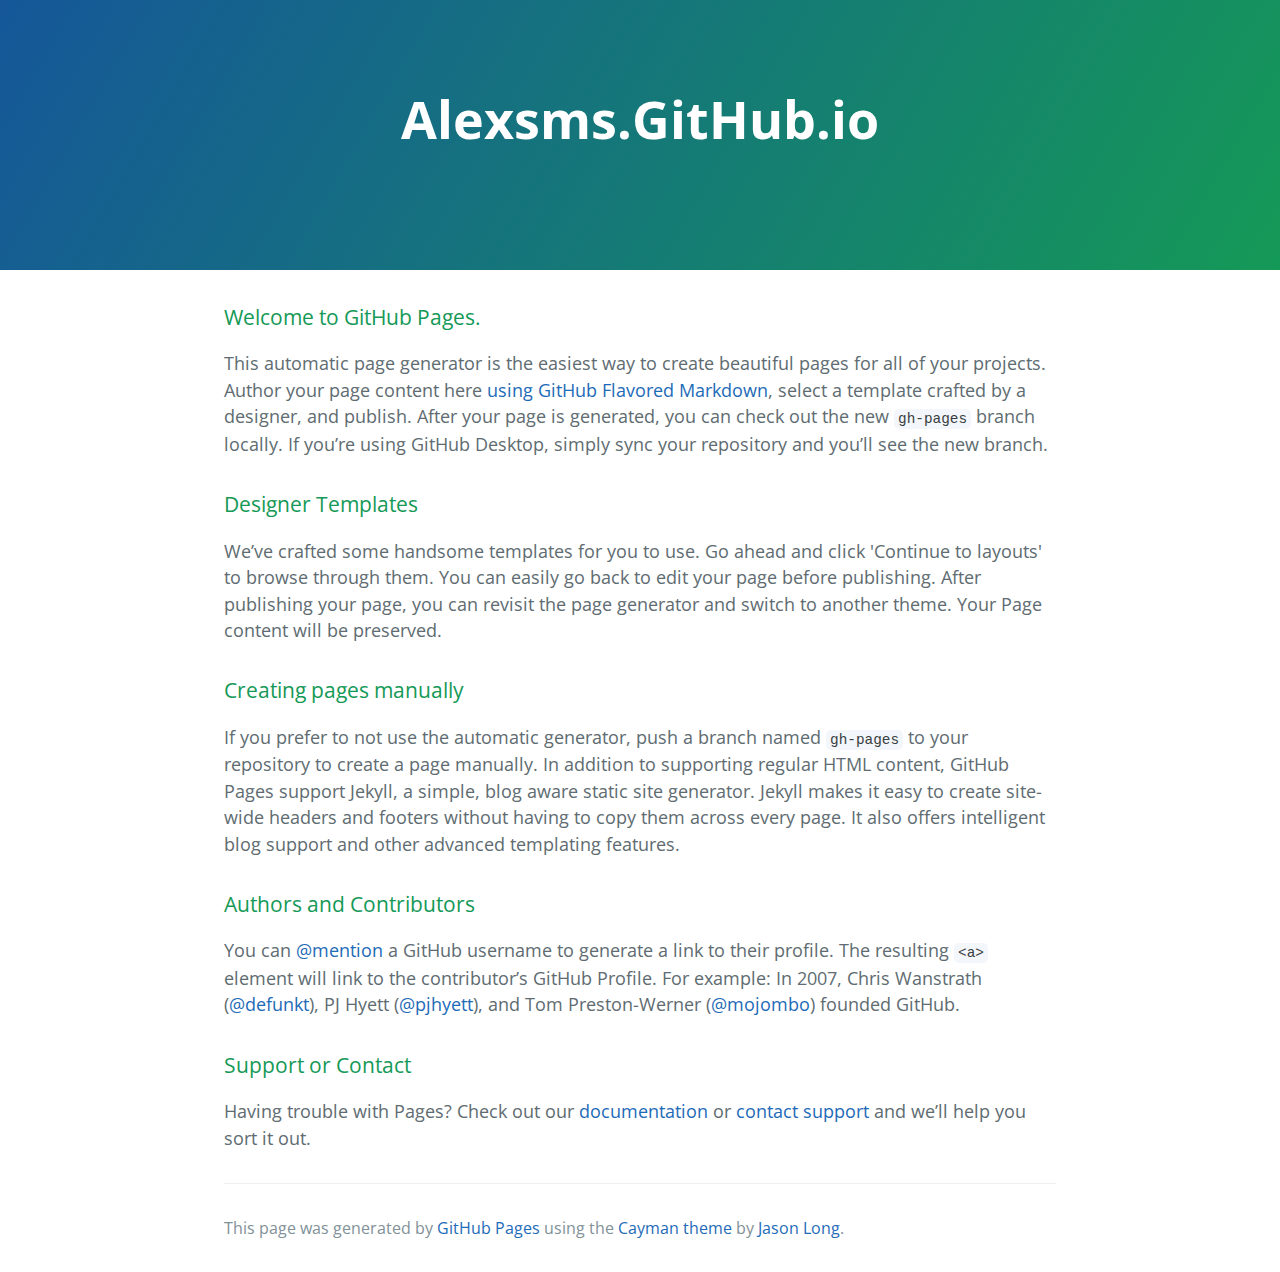
==== index.html @ a48b349a "Replace master branch with page content via GitHub" ====
<!DOCTYPE html>
<html lang="en-us">
  <head>
    <meta charset="UTF-8">
    <title>Alexsms.GitHub.io by alexsms</title>
    <meta name="viewport" content="width=device-width, initial-scale=1">
    <link rel="stylesheet" type="text/css" href="stylesheets/normalize.css" media="screen">
    <link href='https://fonts.googleapis.com/css?family=Open+Sans:400,700' rel='stylesheet' type='text/css'>
    <link rel="stylesheet" type="text/css" href="stylesheets/stylesheet.css" media="screen">
    <link rel="stylesheet" type="text/css" href="stylesheets/github-light.css" media="screen">
  </head>
  <body>
    <section class="page-header">
      <h1 class="project-name">Alexsms.GitHub.io</h1>
      <h2 class="project-tagline"></h2>
    </section>

    <section class="main-content">
      <h3>
<a id="welcome-to-github-pages" class="anchor" href="#welcome-to-github-pages" aria-hidden="true"><span aria-hidden="true" class="octicon octicon-link"></span></a>Welcome to GitHub Pages.</h3>

<p>This automatic page generator is the easiest way to create beautiful pages for all of your projects. Author your page content here <a href="https://guides.github.com/features/mastering-markdown/">using GitHub Flavored Markdown</a>, select a template crafted by a designer, and publish. After your page is generated, you can check out the new <code>gh-pages</code> branch locally. If you’re using GitHub Desktop, simply sync your repository and you’ll see the new branch.</p>

<h3>
<a id="designer-templates" class="anchor" href="#designer-templates" aria-hidden="true"><span aria-hidden="true" class="octicon octicon-link"></span></a>Designer Templates</h3>

<p>We’ve crafted some handsome templates for you to use. Go ahead and click 'Continue to layouts' to browse through them. You can easily go back to edit your page before publishing. After publishing your page, you can revisit the page generator and switch to another theme. Your Page content will be preserved.</p>

<h3>
<a id="creating-pages-manually" class="anchor" href="#creating-pages-manually" aria-hidden="true"><span aria-hidden="true" class="octicon octicon-link"></span></a>Creating pages manually</h3>

<p>If you prefer to not use the automatic generator, push a branch named <code>gh-pages</code> to your repository to create a page manually. In addition to supporting regular HTML content, GitHub Pages support Jekyll, a simple, blog aware static site generator. Jekyll makes it easy to create site-wide headers and footers without having to copy them across every page. It also offers intelligent blog support and other advanced templating features.</p>

<h3>
<a id="authors-and-contributors" class="anchor" href="#authors-and-contributors" aria-hidden="true"><span aria-hidden="true" class="octicon octicon-link"></span></a>Authors and Contributors</h3>

<p>You can <a href="https://help.github.com/articles/basic-writing-and-formatting-syntax/#mentioning-users-and-teams" class="user-mention">@mention</a> a GitHub username to generate a link to their profile. The resulting <code>&lt;a&gt;</code> element will link to the contributor’s GitHub Profile. For example: In 2007, Chris Wanstrath (<a href="https://github.com/defunkt" class="user-mention">@defunkt</a>), PJ Hyett (<a href="https://github.com/pjhyett" class="user-mention">@pjhyett</a>), and Tom Preston-Werner (<a href="https://github.com/mojombo" class="user-mention">@mojombo</a>) founded GitHub.</p>

<h3>
<a id="support-or-contact" class="anchor" href="#support-or-contact" aria-hidden="true"><span aria-hidden="true" class="octicon octicon-link"></span></a>Support or Contact</h3>

<p>Having trouble with Pages? Check out our <a href="https://help.github.com/pages">documentation</a> or <a href="https://github.com/contact">contact support</a> and we’ll help you sort it out.</p>

      <footer class="site-footer">

        <span class="site-footer-credits">This page was generated by <a href="https://pages.github.com">GitHub Pages</a> using the <a href="https://github.com/jasonlong/cayman-theme">Cayman theme</a> by <a href="https://twitter.com/jasonlong">Jason Long</a>.</span>
      </footer>

    </section>

  
  </body>
</html>
---- stylesheets/stylesheet.css ----
* {
  box-sizing: border-box; }

body {
  padding: 0;
  margin: 0;
  font-family: "Open Sans", "Helvetica Neue", Helvetica, Arial, sans-serif;
  font-size: 16px;
  line-height: 1.5;
  color: #606c71; }

a {
  color: #1e6bb8;
  text-decoration: none; }
  a:hover {
    text-decoration: underline; }

.btn {
  display: inline-block;
  margin-bottom: 1rem;
  color: rgba(255, 255, 255, 0.7);
  background-color: rgba(255, 255, 255, 0.08);
  border-color: rgba(255, 255, 255, 0.2);
  border-style: solid;
  border-width: 1px;
  border-radius: 0.3rem;
  transition: color 0.2s, background-color 0.2s, border-color 0.2s; }
  .btn + .btn {
    margin-left: 1rem; }

.btn:hover {
  color: rgba(255, 255, 255, 0.8);
  text-decoration: none;
  background-color: rgba(255, 255, 255, 0.2);
  border-color: rgba(255, 255, 255, 0.3); }

@media screen and (min-width: 64em) {
  .btn {
    padding: 0.75rem 1rem; } }

@media screen and (min-width: 42em) and (max-width: 64em) {
  .btn {
    padding: 0.6rem 0.9rem;
    font-size: 0.9rem; } }

@media screen and (max-width: 42em) {
  .btn {
    display: block;
    width: 100%;
    padding: 0.75rem;
    font-size: 0.9rem; }
    .btn + .btn {
      margin-top: 1rem;
      margin-left: 0; } }

.page-header {
  color: #fff;
  text-align: center;
  background-color: #159957;
  background-image: linear-gradient(120deg, #155799, #159957); }

@media screen and (min-width: 64em) {
  .page-header {
    padding: 5rem 6rem; } }

@media screen and (min-width: 42em) and (max-width: 64em) {
  .page-header {
    padding: 3rem 4rem; } }

@media screen and (max-width: 42em) {
  .page-header {
    padding: 2rem 1rem; } }

.project-name {
  margin-top: 0;
  margin-bottom: 0.1rem; }

@media screen and (min-width: 64em) {
  .project-name {
    font-size: 3.25rem; } }

@media screen and (min-width: 42em) and (max-width: 64em) {
  .project-name {
    font-size: 2.25rem; } }

@media screen and (max-width: 42em) {
  .project-name {
    font-size: 1.75rem; } }

.project-tagline {
  margin-bottom: 2rem;
  font-weight: normal;
  opacity: 0.7; }

@media screen and (min-width: 64em) {
  .project-tagline {
    font-size: 1.25rem; } }

@media screen and (min-width: 42em) and (max-width: 64em) {
  .project-tagline {
    font-size: 1.15rem; } }

@media screen and (max-width: 42em) {
  .project-tagline {
    font-size: 1rem; } }

.main-content :first-child {
  margin-top: 0; }
.main-content img {
  max-width: 100%; }
.main-content h1, .main-content h2, .main-content h3, .main-content h4, .main-content h5, .main-content h6 {
  margin-top: 2rem;
  margin-bottom: 1rem;
  font-weight: normal;
  color: #159957; }
.main-content p {
  margin-bottom: 1em; }
.main-content code {
  padding: 2px 4px;
  font-family: Consolas, "Liberation Mono", Menlo, Courier, monospace;
  font-size: 0.9rem;
  color: #383e41;
  background-color: #f3f6fa;
  border-radius: 0.3rem; }
.main-content pre {
  padding: 0.8rem;
  margin-top: 0;
  margin-bottom: 1rem;
  font: 1rem Consolas, "Liberation Mono", Menlo, Courier, monospace;
  color: #567482;
  word-wrap: normal;
  background-color: #f3f6fa;
  border: solid 1px #dce6f0;
  border-radius: 0.3rem; }
  .main-content pre > code {
    padding: 0;
    margin: 0;
    font-size: 0.9rem;
    color: #567482;
    word-break: normal;
    white-space: pre;
    background: transparent;
    border: 0; }
.main-content .highlight {
  margin-bottom: 1rem; }
  .main-content .highlight pre {
    margin-bottom: 0;
    word-break: normal; }
.main-content .highlight pre, .main-content pre {
  padding: 0.8rem;
  overflow: auto;
  font-size: 0.9rem;
  line-height: 1.45;
  border-radius: 0.3rem; }
.main-content pre code, .main-content pre tt {
  display: inline;
  max-width: initial;
  padding: 0;
  margin: 0;
  overflow: initial;
  line-height: inherit;
  word-wrap: normal;
  background-color: transparent;
  border: 0; }
  .main-content pre code:before, .main-content pre code:after, .main-content pre tt:before, .main-content pre tt:after {
    content: normal; }
.main-content ul, .main-content ol {
  margin-top: 0; }
.main-content blockquote {
  padding: 0 1rem;
  margin-left: 0;
  color: #819198;
  border-left: 0.3rem solid #dce6f0; }
  .main-content blockquote > :first-child {
    margin-top: 0; }
  .main-content blockquote > :last-child {
    margin-bottom: 0; }
.main-content table {
  display: block;
  width: 100%;
  overflow: auto;
  word-break: normal;
  word-break: keep-all; }
  .main-content table th {
    font-weight: bold; }
  .main-content table th, .main-content table td {
    padding: 0.5rem 1rem;
    border: 1px solid #e9ebec; }
.main-content dl {
  padding: 0; }
  .main-content dl dt {
    padding: 0;
    margin-top: 1rem;
    font-size: 1rem;
    font-weight: bold; }
  .main-content dl dd {
    padding: 0;
    margin-bottom: 1rem; }
.main-content hr {
  height: 2px;
  padding: 0;
  margin: 1rem 0;
  background-color: #eff0f1;
  border: 0; }

@media screen and (min-width: 64em) {
  .main-content {
    max-width: 64rem;
    padding: 2rem 6rem;
    margin: 0 auto;
    font-size: 1.1rem; } }

@media screen and (min-width: 42em) and (max-width: 64em) {
  .main-content {
    padding: 2rem 4rem;
    font-size: 1.1rem; } }

@media screen and (max-width: 42em) {
  .main-content {
    padding: 2rem 1rem;
    font-size: 1rem; } }

.site-footer {
  padding-top: 2rem;
  margin-top: 2rem;
  border-top: solid 1px #eff0f1; }

.site-footer-owner {
  display: block;
  font-weight: bold; }

.site-footer-credits {
  color: #819198; }

@media screen and (min-width: 64em) {
  .site-footer {
    font-size: 1rem; } }

@media screen and (min-width: 42em) and (max-width: 64em) {
  .site-footer {
    font-size: 1rem; } }

@media screen and (max-width: 42em) {
  .site-footer {
    font-size: 0.9rem; } }
---- stylesheets/github-light.css ----
/*
   Copyright 2014 GitHub Inc.

   Licensed under the Apache License, Version 2.0 (the "License");
   you may not use this file except in compliance with the License.
   You may obtain a copy of the License at

       http://www.apache.org/licenses/LICENSE-2.0

   Unless required by applicable law or agreed to in writing, software
   distributed under the License is distributed on an "AS IS" BASIS,
   WITHOUT WARRANTIES OR CONDITIONS OF ANY KIND, either express or implied.
   See the License for the specific language governing permissions and
   limitations under the License.

*/

.pl-c /* comment */ {
  color: #969896;
}

.pl-c1      /* constant, markup.raw, meta.diff.header, meta.module-reference, meta.property-name, support, support.constant, support.variable, variable.other.constant */,
.pl-s .pl-v /* string variable */ {
  color: #0086b3;
}

.pl-e  /* entity */,
.pl-en /* entity.name */ {
  color: #795da3;
}

.pl-s .pl-s1 /* string source */,
.pl-smi      /* storage.modifier.import, storage.modifier.package, storage.type.java, variable.other, variable.parameter.function */ {
  color: #333;
}

.pl-ent /* entity.name.tag */ {
  color: #63a35c;
}

.pl-k /* keyword, storage, storage.type */ {
  color: #a71d5d;
}

.pl-pds              /* punctuation.definition.string, string.regexp.character-class */,
.pl-s                /* string */,
.pl-s .pl-pse .pl-s1 /* string punctuation.section.embedded source */,
.pl-sr               /* string.regexp */,
.pl-sr .pl-cce       /* string.regexp constant.character.escape */,
.pl-sr .pl-sra       /* string.regexp string.regexp.arbitrary-repitition */,
.pl-sr .pl-sre       /* string.regexp source.ruby.embedded */ {
  color: #183691;
}

.pl-v /* variable */ {
  color: #ed6a43;
}

.pl-id /* invalid.deprecated */ {
  color: #b52a1d;
}

.pl-ii /* invalid.illegal */ {
  background-color: #b52a1d;
  color: #f8f8f8;
}

.pl-sr .pl-cce /* string.regexp constant.character.escape */ {
  color: #63a35c;
  font-weight: bold;
}

.pl-ml /* markup.list */ {
  color: #693a17;
}

.pl-mh        /* markup.heading */,
.pl-mh .pl-en /* markup.heading entity.name */,
.pl-ms        /* meta.separator */ {
  color: #1d3e81;
  font-weight: bold;
}

.pl-mq /* markup.quote */ {
  color: #008080;
}

.pl-mi /* markup.italic */ {
  color: #333;
  font-style: italic;
}

.pl-mb /* markup.bold */ {
  color: #333;
  font-weight: bold;
}

.pl-md /* markup.deleted, meta.diff.header.from-file */ {
  background-color: #ffecec;
  color: #bd2c00;
}

.pl-mi1 /* markup.inserted, meta.diff.header.to-file */ {
  background-color: #eaffea;
  color: #55a532;
}

.pl-mdr /* meta.diff.range */ {
  color: #795da3;
  font-weight: bold;
}

.pl-mo /* meta.output */ {
  color: #1d3e81;
}
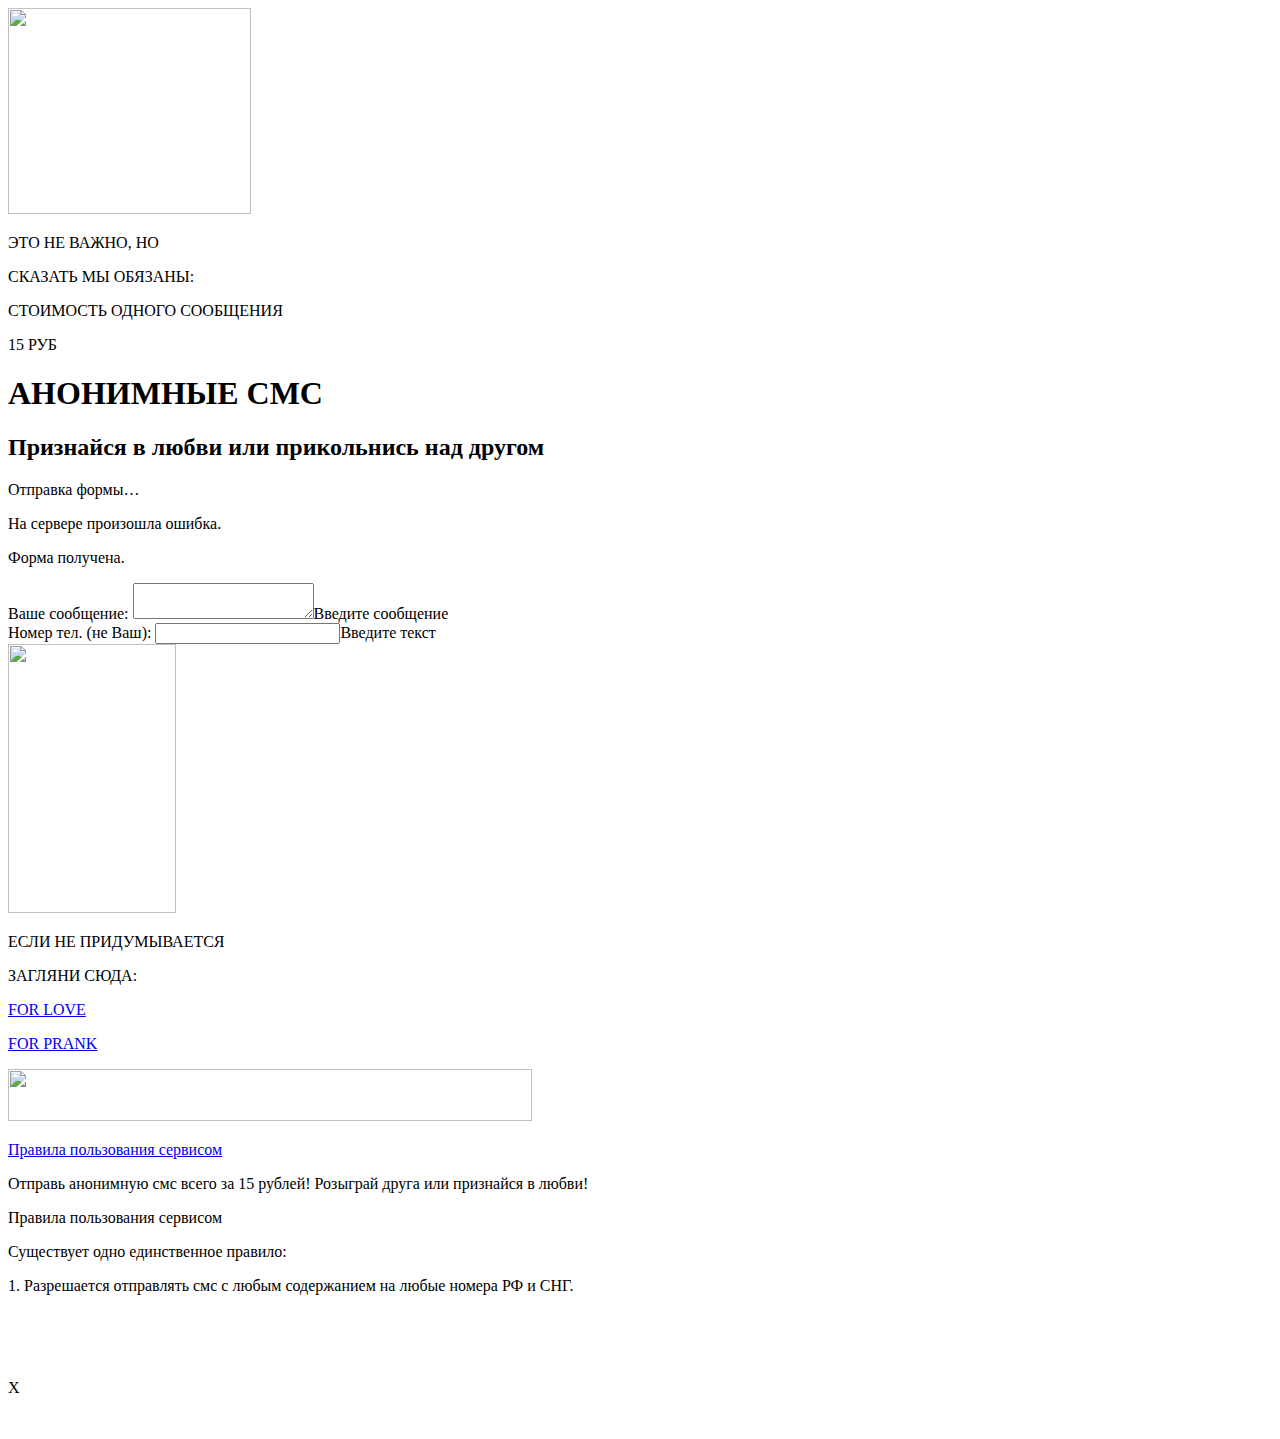
==== commit 0d65c078: "up site" ====
--- a/index.html
+++ b/index.html
@@ -1,53 +1,209 @@
-<!DOCTYPE html>
-<html lang="en-us">
-  <head>
-    <meta charset="UTF-8">
-    <title>Alexsms.GitHub.io by alexsms</title>
-    <meta name="viewport" content="width=device-width, initial-scale=1">
-    <link rel="stylesheet" type="text/css" href="stylesheets/normalize.css" media="screen">
-    <link href='https://fonts.googleapis.com/css?family=Open+Sans:400,700' rel='stylesheet' type='text/css'>
-    <link rel="stylesheet" type="text/css" href="stylesheets/stylesheet.css" media="screen">
-    <link rel="stylesheet" type="text/css" href="stylesheets/github-light.css" media="screen">
-  </head>
-  <body>
-    <section class="page-header">
-      <h1 class="project-name">Alexsms.GitHub.io</h1>
-      <h2 class="project-tagline"></h2>
-    </section>
-
-    <section class="main-content">
-      <h3>
-<a id="welcome-to-github-pages" class="anchor" href="#welcome-to-github-pages" aria-hidden="true"><span aria-hidden="true" class="octicon octicon-link"></span></a>Welcome to GitHub Pages.</h3>
-
-<p>This automatic page generator is the easiest way to create beautiful pages for all of your projects. Author your page content here <a href="https://guides.github.com/features/mastering-markdown/">using GitHub Flavored Markdown</a>, select a template crafted by a designer, and publish. After your page is generated, you can check out the new <code>gh-pages</code> branch locally. If you’re using GitHub Desktop, simply sync your repository and you’ll see the new branch.</p>
-
-<h3>
-<a id="designer-templates" class="anchor" href="#designer-templates" aria-hidden="true"><span aria-hidden="true" class="octicon octicon-link"></span></a>Designer Templates</h3>
-
-<p>We’ve crafted some handsome templates for you to use. Go ahead and click 'Continue to layouts' to browse through them. You can easily go back to edit your page before publishing. After publishing your page, you can revisit the page generator and switch to another theme. Your Page content will be preserved.</p>
-
-<h3>
-<a id="creating-pages-manually" class="anchor" href="#creating-pages-manually" aria-hidden="true"><span aria-hidden="true" class="octicon octicon-link"></span></a>Creating pages manually</h3>
-
-<p>If you prefer to not use the automatic generator, push a branch named <code>gh-pages</code> to your repository to create a page manually. In addition to supporting regular HTML content, GitHub Pages support Jekyll, a simple, blog aware static site generator. Jekyll makes it easy to create site-wide headers and footers without having to copy them across every page. It also offers intelligent blog support and other advanced templating features.</p>
-
-<h3>
-<a id="authors-and-contributors" class="anchor" href="#authors-and-contributors" aria-hidden="true"><span aria-hidden="true" class="octicon octicon-link"></span></a>Authors and Contributors</h3>
-
-<p>You can <a href="https://help.github.com/articles/basic-writing-and-formatting-syntax/#mentioning-users-and-teams" class="user-mention">@mention</a> a GitHub username to generate a link to their profile. The resulting <code>&lt;a&gt;</code> element will link to the contributor’s GitHub Profile. For example: In 2007, Chris Wanstrath (<a href="https://github.com/defunkt" class="user-mention">@defunkt</a>), PJ Hyett (<a href="https://github.com/pjhyett" class="user-mention">@pjhyett</a>), and Tom Preston-Werner (<a href="https://github.com/mojombo" class="user-mention">@mojombo</a>) founded GitHub.</p>
-
-<h3>
-<a id="support-or-contact" class="anchor" href="#support-or-contact" aria-hidden="true"><span aria-hidden="true" class="octicon octicon-link"></span></a>Support or Contact</h3>
-
-<p>Having trouble with Pages? Check out our <a href="https://help.github.com/pages">documentation</a> or <a href="https://github.com/contact">contact support</a> and we’ll help you sort it out.</p>
-
-      <footer class="site-footer">
-
-        <span class="site-footer-credits">This page was generated by <a href="https://pages.github.com">GitHub Pages</a> using the <a href="https://github.com/jasonlong/cayman-theme">Cayman theme</a> by <a href="https://twitter.com/jasonlong">Jason Long</a>.</span>
-      </footer>
-
-    </section>
-
-  
-  </body>
-</html>
+<!DOCTYPE html>
+<html class="html" lang="ru-RU">
+ <head>
+
+  <script type="text/javascript">
+   if(typeof Muse == "undefined") window.Muse = {}; window.Muse.assets = {"required":["jquery-1.8.3.min.js", "museutils.js", "jquery.watch.js", "webpro.js", "musewpslideshow.js", "jquery.museoverlay.js", "touchswipe.js", "museredirect.js", "index.css"], "outOfDate":[]};
+</script>
+  
+  <script src="scripts/museredirect.js?3899419633" type="text/javascript"></script>
+  
+  
+  <meta http-equiv="Content-type" content="text/html;charset=UTF-8"/>
+  <meta name="generator" content="2015.0.2.310"/>
+  <title>Анонимные смс за 15 рублей!</title>
+  <!-- CSS -->
+  <link rel="stylesheet" type="text/css" href="css/site_global.css?4052507572"/>
+  <link rel="shortcut icon" href="/favicon.ico" type="image/x-icon">
+	<link rel="icon" href="/favicon.ico" type="image/x-icon">
+  <link rel="stylesheet" type="text/css" href="css/index.css?527085191" id="pagesheet"/>
+  <!-- Other scripts -->
+  <script type="text/javascript">
+   document.documentElement.className += ' js';
+var __adobewebfontsappname__ = "muse";
+</script>
+  <!-- JS includes -->
+  <script type="text/javascript">
+   document.write('\x3Cscript src="' + (document.location.protocol == 'https:' ? 'https:' : 'http:') + '//webfonts.creativecloud.com/ubuntu:n3:all.js" type="text/javascript">\x3C/script>');
+</script>
+    <!--/*
+
+*/
+-->
+ </head>
+ <body>
+
+  <div class="clearfix" id="page"><!-- group -->
+   <div class="clearfix grpelem" id="pu320"><!-- column -->
+    <img class="colelem" id="u320" alt="" width="243" height="206" src="images/1-u320.png"/><!-- rasterized frame -->
+    <!-- m_editable region-id="editable-static-tag-U282" template="index.html" data-type="html" data-ice-options="disableImageResize,link" -->
+    <div class="clearfix colelem" id="u282-10" data-muse-uid="U282" data-muse-type="txt_frame"><!-- content -->
+     <p id="u282-2">ЭТО НЕ ВАЖНО, НО</p>
+     <p id="u282-4">СКАЗАТЬ МЫ ОБЯЗАНЫ:</p>
+     <p id="u282-6">СТОИМОСТЬ ОДНОГО СООБЩЕНИЯ</p>
+     <p id="u282-8">15 РУБ</p>
+    </div>
+    <!-- /m_editable -->
+   </div>
+   <div class="clearfix grpelem" id="pu165-6"><!-- column -->
+    <!-- m_editable region-id="editable-static-tag-U165" template="index.html" data-type="html" data-ice-options="disableImageResize,link" -->
+    <div class="clearfix colelem" id="u165-6" data-muse-uid="U165" data-muse-type="txt_frame"><!-- content -->
+     <h1><span id="u165">АНОНИМНЫЕ</span><span id="u165-2"> </span><span id="u165-3">СМС</span></h1>
+    </div>
+    <!-- /m_editable -->
+    <!-- m_editable region-id="editable-static-tag-U173" template="index.html" data-type="html" data-ice-options="disableImageResize,link" -->
+    <div class="clearfix colelem" id="u173-4" data-muse-uid="U173" data-muse-type="txt_frame"><!-- content -->
+     <h2>Признайся в любви или прикольнись над другом</h2>
+    </div>
+    <!-- /m_editable -->
+		<form class="form-grp clearfix colelem" id="widgetu180" method="" enctype="multipart/form-data" ><!-- none box -->
+     <!-- m_editable region-id="editable-static-tag-U189" template="index.html" data-type="html" data-ice-options="disableImageResize,link" -->
+     <div class="clearfix grpelem" id="u189-4" data-muse-uid="U189" data-muse-type="txt_frame"><!-- content -->
+      <p>Отправка формы…</p>
+     </div>
+     <!-- /m_editable -->
+     <!-- m_editable region-id="editable-static-tag-U195" template="index.html" data-type="html" data-ice-options="disableImageResize,link" -->
+     <div class="clearfix grpelem" id="u195-4" data-muse-uid="U195" data-muse-type="txt_frame"><!-- content -->
+      <p>На сервере произошла ошибка.</p>
+     </div>
+     <!-- /m_editable -->
+     <!-- m_editable region-id="editable-static-tag-U190" template="index.html" data-type="html" data-ice-options="disableImageResize,link" -->
+     <div class="clearfix grpelem" id="u190-4" data-muse-uid="U190" data-muse-type="txt_frame"><!-- content -->
+      <p>Форма получена.</p>
+     </div>
+     <!-- /m_editable -->
+     <a href="http://www.kingy.ru/smsservice.github.io/oplata.html" class="submit-btn NoWrap grpelem" id="u196-17"></a>
+     <!-- state-based BG images -->
+     <div class="fld-grp clearfix grpelem" id="widgetu191" data-required="false"><!-- none box -->
+      <!-- m_editable region-id="editable-static-tag-U194" template="index.html" data-type="html" data-ice-options="disableImageResize,link" -->
+      <label class="fld-label actAsDiv clearfix grpelem" id="u194-4" data-muse-uid="U194" data-muse-type="txt_frame" for="widgetu191_input"><!-- content --><span class="actAsPara">Ваше сообщение:</span></label>
+      <!-- /m_editable -->
+      <!-- m_editable region-id="editable-static-tag-U192" template="index.html" data-type="html" data-ice-options="disableImageResize,link" -->
+      <span class="fld-textarea actAsDiv rounded-corners shadow clearfix grpelem" id="u192-4" data-muse-uid="U192" data-muse-type="txt_frame"><!-- content --><textarea class="wrapped-input" id="widgetu191_input" name="custom_U191" tabindex="1"></textarea><label class="wrapped-input fld-prompt" id="widgetu191_prompt" for="widgetu191_input"><span class="actAsPara">Введите сообщение</span></label></span>
+      <!-- /m_editable -->
+     </div>
+     <div class="fld-grp clearfix grpelem" id="widgetu197" data-required="true"><!-- none box -->
+      <!-- m_editable region-id="editable-static-tag-U199" template="index.html" data-type="html" data-ice-options="disableImageResize,link" -->
+      <label class="fld-label actAsDiv clearfix grpelem" id="u199-4" data-muse-uid="U199" data-muse-type="txt_frame" for="widgetu197_input"><!-- content --><span class="actAsPara">Номер тел. (не Ваш):</span></label>
+      <!-- /m_editable -->
+      <!-- m_editable region-id="editable-static-tag-U200" template="index.html" data-type="html" data-ice-options="disableImageResize,link" -->
+      <span class="fld-input NoWrap actAsDiv rounded-corners shadow clearfix grpelem" id="u200-4" data-muse-uid="U200" data-muse-type="txt_frame"><!-- content --><input class="wrapped-input" type="text" id="widgetu197_input" name="custom_U197" tabindex="2"/><label class="wrapped-input fld-prompt" id="widgetu197_prompt" for="widgetu197_input"><span class="actAsPara">Введите текст</span></label></span>
+      <!-- /m_editable -->
+     </div>
+    </form>
+   </div>
+   <div class="grpelem" id="u330"><!-- simple frame --></div>
+   <div class="clearfix grpelem" id="pu209"><!-- column -->
+    <img class="colelem" id="u209" alt="" width="168" height="269" src="images/5-u209.png"/><!-- rasterized frame -->
+    <div class="clearfix colelem" id="u281"><!-- column -->
+     <!-- m_editable region-id="editable-static-tag-U279" template="index.html" data-type="html" data-ice-options="disableImageResize,link" -->
+     <div class="clearfix colelem" id="u279-6" data-muse-uid="U279" data-muse-type="txt_frame"><!-- content -->
+      <p id="u279-2">ЕСЛИ НЕ ПРИДУМЫВАЕТСЯ</p>
+      <p id="u279-4">ЗАГЛЯНИ СЮДА:</p>
+     </div>
+     <!-- /m_editable -->
+     <!-- m_editable region-id="editable-static-tag-U280" template="index.html" data-type="html" data-ice-options="disableImageResize,link,clickable" data-ice-editable="link" -->
+     <a class="nonblock nontext rounded-corners shadow clearfix colelem" id="u280-4" href="forlove.html" data-href="page:U252" data-muse-uid="U280" data-muse-type="txt_frame"><!-- content --><p>FOR LOVE</p></a>
+     <a class="nonblock nontext rounded-corners shadow clearfix colelem" id="u380-4" href="forprank.html" data-href="page:U252" data-muse-uid="U280" data-muse-type="txt_frame"><!-- content --><p>FOR  PRANK</p></a>
+     <!-- /m_editable -->
+    </div>
+   </div>
+   <div class="verticalspacer"></div>
+   <div class="clearfix grpelem" id="pu546"><!-- column -->
+    <!-- m_editable region-id="editable-static-tag-U546" template="index.html" data-type="image" -->
+    <div class="clip_frame colelem" id="u546" data-muse-uid="U546" data-muse-type="img_frame"><!-- image -->
+     <img class="block" id="u546_img" src="images/0hl4d2ly.png" alt="" width="524" height="52" data-muse-src="images/0hl4d2ly.png"/>
+    </div>
+    <!-- /m_editable -->
+    <div class="browser_width colelem" id="u369-bw">
+     <div id="u369"><!-- group -->
+      <div class="clearfix" id="u369_align_to_page">
+       <!-- m_editable region-id="editable-static-tag-U331" template="index.html" data-type="image" data-ice-options="clickable" data-ice-editable="link" -->
+     <!-- /m_editable -->
+       <div class="clearfix grpelem" id="u367"><!-- group -->
+        <!-- m_editable region-id="editable-static-tag-U356" template="index.html" data-type="html" data-ice-options="disableImageResize,link,clickable" data-ice-editable="link" -->
+        <a class="nonblock nontext clearfix grpelem" id="u356-4" href="#" target="_blank" data-muse-uid="U356" data-muse-type="txt_frame"><!-- content --><p>Правила пользования сервисом</p></a>
+        <!-- /m_editable -->
+        <div class="clearfix grpelem" id="u366"><!-- column -->
+         <!-- m_editable region-id="editable-static-tag-U363" template="index.html" data-type="html" data-ice-options="disableImageResize,link" -->
+         <div class="clearfix colelem" id="u363-4" data-muse-uid="U363" data-muse-type="txt_frame"><!-- content -->
+          <p>Отправь анонимную смс всего за 15 рублей! Розыграй друга или признайся в любви!</p>
+         </div>
+         <!-- /m_editable -->
+         <div class="PamphletWidget clearfix widget_invisible colelem" id="pamphletu337"><!-- none box -->
+          <div class="ThumbGroup clearfix grpelem" id="u351"><!-- none box -->
+           <div class="popup_anchor">
+            <div class="Thumb popup_element" id="u352"><!-- simple frame --></div>
+           </div>
+          </div>
+          <div class="popup_anchor" id="u340popup">
+           <div class="ContainerGroup rgba-background clearfix" id="u340"><!-- stack box -->
+            <div class="Container clearfix grpelem" id="u341"><!-- group -->
+             <!-- m_editable region-id="editable-static-tag-U364" template="index.html" data-type="html" data-ice-options="disableImageResize,link" -->
+             <div class="clearfix grpelem" id="u364-63" data-muse-uid="U364" data-muse-type="txt_frame"><!-- content -->
+              <p id="u364-2">Правила пользования сервисом</p>
+              <p>Существует одно единственное правило:</p>
+              <p>1. Разрешается отправлять смс с любым содержанием на любые номера РФ и СНГ.</p>
+              <p>&nbsp;</p>
+              <p>&nbsp;</p>
+             </div>
+             <!-- /m_editable -->
+            </div>
+           </div>
+          </div>
+          <div class="popup_anchor">
+           <div class="PamphletCloseButton PamphletLightboxPart popup_element rounded-corners shadow clearfix" id="u338"><!-- group -->
+            <!-- m_editable region-id="editable-static-tag-U339" template="index.html" data-type="html" data-ice-options="disableImageResize,link,clickable" -->
+            <div class="clearfix grpelem" id="u339-4" data-muse-uid="U339" data-muse-type="txt_frame"><!-- content -->
+             <p>X</p>
+            </div>
+            <!-- /m_editable -->
+           </div>
+          </div>
+         </div>
+        </div>
+       </div>
+       <!-- m_editable region-id="editable-static-tag-U357" template="index.html" data-type="image" data-ice-options="clickable" data-ice-editable="link" -->
+    <!-- /m_editable -->
+      </div>
+     </div>
+    </div>
+   </div>
+  </div>
+  <div class="preload_images">
+   <img class="preload" src="images/u196-17-r.png" alt=""/>
+   <img class="preload" src="images/u196-17-m.png" alt=""/>
+   <img class="preload" src="images/u196-17-fs.png" alt=""/>
+  </div>
+  <!-- JS includes -->
+  <script type="text/javascript">
+   if (document.location.protocol != 'https:') document.write('\x3Cscript src="http://musecdn.businesscatalyst.com/scripts/4.0/jquery-1.8.3.min.js" type="text/javascript">\x3C/script>');
+</script>
+  <script type="text/javascript">
+   window.jQuery || document.write('\x3Cscript src="scripts/jquery-1.8.3.min.js" type="text/javascript">\x3C/script>');
+</script>
+  <script src="scripts/museutils.js?275725342" type="text/javascript"></script>
+  <script src="scripts/webpro.js?3883484123" type="text/javascript"></script>
+  <script src="scripts/musewpslideshow.js?360574455" type="text/javascript"></script>
+  <script src="scripts/jquery.museoverlay.js?342093292" type="text/javascript"></script>
+  <script src="scripts/touchswipe.js?4218319045" type="text/javascript"></script>
+  <script src="scripts/jquery.watch.js?3999102769" type="text/javascript"></script>
+  <!-- Other scripts -->
+  <script type="text/javascript">
+   $(document).ready(function() { try {
+(function(){var a={},b=function(a){if(a.match(/^rgb/))return a=a.replace(/\s+/g,"").match(/([\d\,]+)/gi)[0].split(","),(parseInt(a[0])<<16)+(parseInt(a[1])<<8)+parseInt(a[2]);if(a.match(/^\#/))return parseInt(a.substr(1),16);return 0};(function(){$('link[type="text/css"]').each(function(){var b=($(this).attr("href")||"").match(/\/?css\/([\w\-]+\.css)\?(\d+)/);b&&b[1]&&b[2]&&(a[b[1]]=b[2])})})();(function(){$("body").append('<div class="version" style="display:none; width:1px; height:1px;"></div>');
+for(var c=$(".version"),d=0;d<Muse.assets.required.length;){var f=Muse.assets.required[d],g=f.match(/([\w\-\.]+)\.(\w+)$/),k=g&&g[1]?g[1]:null,g=g&&g[2]?g[2]:null;switch(g.toLowerCase()){case "css":k=k.replace(/\W/gi,"_").replace(/^([^a-z])/gi,"_$1");c.addClass(k);var g=b(c.css("color")),h=b(c.css("background-color"));g!=0||h!=0?(Muse.assets.required.splice(d,1),"undefined"!=typeof a[f]&&(g!=a[f]>>>24||h!=(a[f]&16777215))&&Muse.assets.outOfDate.push(f)):d++;c.removeClass(k);break;case "js":k.match(/^jquery-[\d\.]+/gi)&&
+typeof $!="undefined"?Muse.assets.required.splice(d,1):d++;break;default:throw Error("Unsupported file type: "+g);}}c.remove();if(Muse.assets.outOfDate.length||Muse.assets.required.length)c="Некоторые файлы на сервере могут отсутствовать или быть некорректными. Очистите кэш-память браузера и повторите попытку. Если проблему не удается устранить, свяжитесь с разработчиками сайта.",(d=location&&location.search&&location.search.match&&location.search.match(/muse_debug/gi))&&Muse.assets.outOfDate.length&&(c+="\nOut of date: "+Muse.assets.outOfDate.join(",")),d&&Muse.assets.required.length&&(c+="\nMissing: "+Muse.assets.required.join(",")),alert(c)})()})();
+/* body */
+Muse.Utils.transformMarkupToFixBrowserProblemsPreInit();/* body */
+Muse.Utils.prepHyperlinks(true);/* body */
+Muse.Utils.initWidget('#widgetu180', function(elem) { new WebPro.Widget.Form(elem, {validationEvent:'submit',errorStateSensitivity:'high',fieldWrapperClass:'fld-grp',formSubmittedClass:'frm-sub-st',formErrorClass:'frm-subm-err-st',formDeliveredClass:'frm-subm-ok-st',notEmptyClass:'non-empty-st',focusClass:'focus-st',invalidClass:'fld-err-st',requiredClass:'fld-err-st',ajaxSubmit:true}); });/* #widgetu180 */
+Muse.Utils.initWidget('#pamphletu337', function(elem) { new WebPro.Widget.ContentSlideShow(elem, {contentLayout_runtime:'lightbox',event:'click',deactivationEvent:'none',autoPlay:false,displayInterval:3000,transitionStyle:'fading',transitionDuration:500,hideAllContentsFirst:false,shuffle:false,enableSwipe:true,resumeAutoplay:true,resumeAutoplayInterval:3000,playOnce:false,autoActivate_runtime:false}); });/* #pamphletu337 */
+Muse.Utils.resizeHeight()/* resize height */
+Muse.Utils.fullPage('#page');/* 100% height page */
+Muse.Utils.showWidgetsWhenReady();/* body */
+Muse.Utils.transformMarkupToFixBrowserProblems();/* body */
+} catch(e) { if (e && 'function' == typeof e.notify) e.notify(); else Muse.Assert.fail('Error calling selector function:' + e); }});
+</script>
+   </body>
+</html>
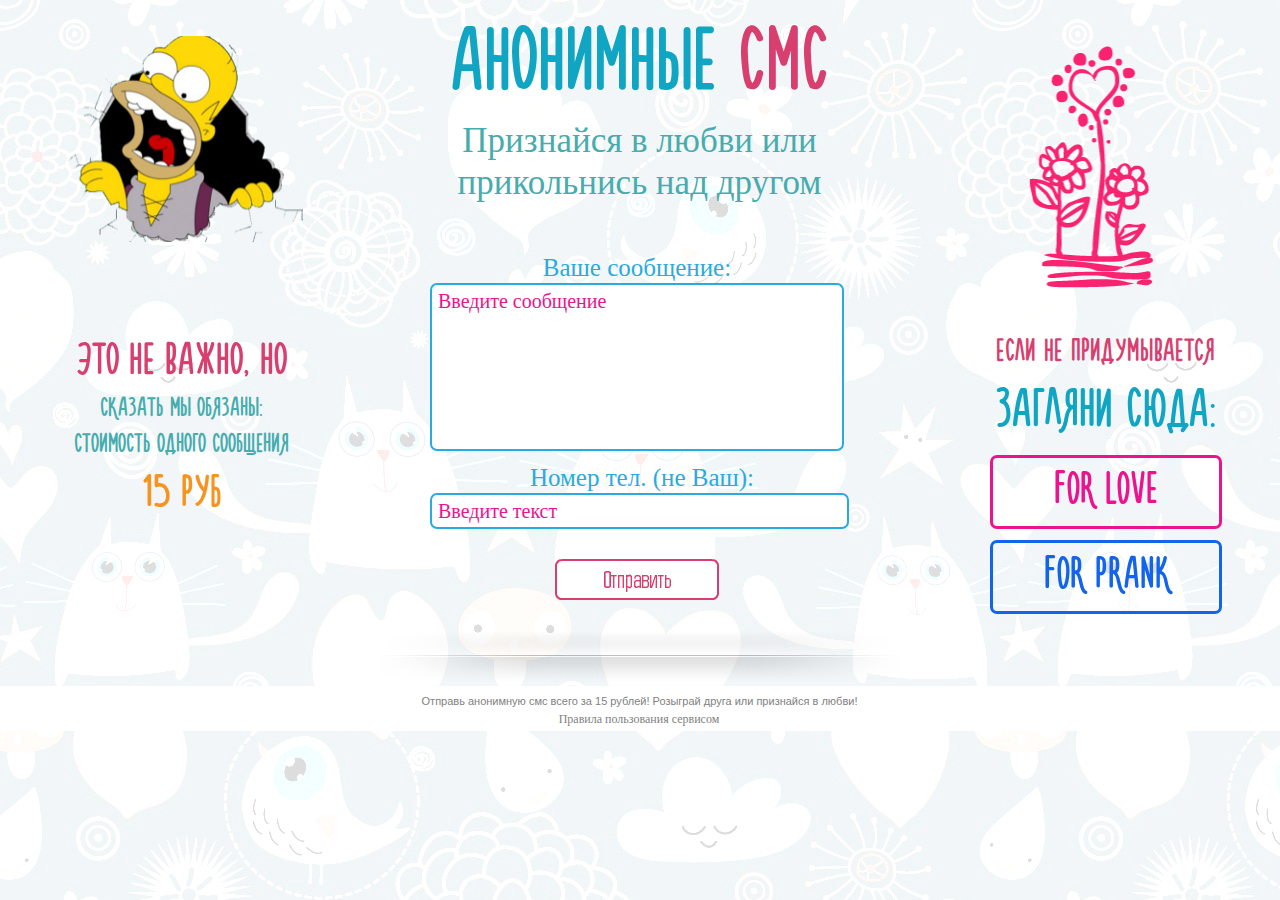
==== commit 48d78c04: "ee1" ====
--- a/index.html
+++ b/index.html
@@ -72,7 +72,7 @@
       <p>Форма получена.</p>
      </div>
      <!-- /m_editable -->
-     <a href="http://www.kingy.ru/smsservice.github.io/oplata.html" class="submit-btn NoWrap grpelem" id="u196-17"></a>
+     <a href="/oplata.html" class="submit-btn NoWrap grpelem" id="u196-17"></a>
      <!-- state-based BG images -->
      <div class="fld-grp clearfix grpelem" id="widgetu191" data-required="false"><!-- none box -->
       <!-- m_editable region-id="editable-static-tag-U194" template="index.html" data-type="html" data-ice-options="disableImageResize,link" -->
--- a/css/site_global.css
+++ b/css/site_global.css
@@ -0,0 +1,557 @@
+html
+{
+	min-height: 100%;
+	min-width: 100%;
+	-ms-text-size-adjust: none;
+}
+
+body,div,dl,dt,dd,ul,ol,li,nav,h1,h2,h3,h4,h5,h6,pre,code,form,fieldset,legend,input,button,textarea,p,blockquote,th,td,a
+{
+	margin: 0;
+	padding: 0;
+	border-width: 0;
+	-webkit-transform-origin: left top;
+	-ms-transform-origin: left top;
+	-o-transform-origin: left top;
+	transform-origin: left top;
+}
+
+table
+{
+	border-collapse: collapse;
+	border-spacing: 0;
+}
+
+fieldset,img
+{
+	border: 0;
+	-webkit-transform-origin: left top;
+	-ms-transform-origin: left top;
+	-o-transform-origin: left top;
+	transform-origin: left top;
+}
+
+address,caption,cite,code,dfn,em,strong,th,var,optgroup
+{
+	font-style: inherit;
+	font-weight: inherit;
+}
+
+del,ins
+{
+	text-decoration: none;
+}
+
+li
+{
+	list-style: none;
+}
+
+caption,th
+{
+	text-align: left;
+}
+
+h1,h2,h3,h4,h5,h6
+{
+	font-size: 100%;
+	font-weight: inherit;
+}
+
+input,button,textarea,select,optgroup,option
+{
+	font-family: inherit;
+	font-size: inherit;
+	font-style: inherit;
+	font-weight: inherit;
+}
+
+body
+{
+	font-family: Arial, Helvetica Neue, Helvetica, sans-serif;
+	text-align: left;
+	font-size: 14px;
+	line-height: 17px;
+	word-wrap: break-word;
+	text-rendering: optimizeLegibility;/* kerning, primarily */
+	-moz-font-feature-settings: 'liga';
+	-ms-font-feature-settings: 'liga';
+	-webkit-font-feature-settings: 'liga';
+	font-feature-settings: 'liga';
+}
+
+@media screen and (-webkit-min-device-pixel-ratio:0)
+{
+	body { text-rendering:auto; }
+}
+
+a:link
+{
+	color: #0000FF;
+	text-decoration: underline;
+}
+
+a:visited
+{
+	color: #800080;
+	text-decoration: underline;
+}
+
+a:hover
+{
+	color: #0000FF;
+	text-decoration: underline;
+}
+
+a:active
+{
+	color: #EE0000;
+	text-decoration: underline;
+}
+
+a.nontext /* used to override default properties of 'a' tag */
+{
+	color: black;
+	text-decoration: none;
+	font-style: normal;
+	font-weight: normal;
+}
+
+.normal_text
+{
+	color: #000000;
+	direction: ltr;
+	font-family: Arial, Helvetica Neue, Helvetica, sans-serif;
+	font-size: 14px;
+	font-style: normal;
+	font-weight: normal;
+	letter-spacing: 0px;
+	line-height: 17px;
+	text-align: left;
+	text-decoration: none;
+	text-indent: 0px;
+	text-transform: none;
+	vertical-align: 0px;
+	padding: 0px;
+}
+
+.list0 li:before
+{
+	position: absolute;
+	right: 100%;
+	letter-spacing: 0px;
+	text-decoration: none;
+	font-weight: normal;
+	font-style: normal;
+}
+
+.rtl-list li:before
+{
+	right: auto;
+	left: 100%;
+}
+
+.nls-None > li:before,.nls-None .list3 > li:before,.nls-None .list6 > li:before
+{
+	margin-right: 6px;
+	content: '•';
+}
+
+.nls-None .list1 > li:before,.nls-None .list4 > li:before,.nls-None .list7 > li:before
+{
+	margin-right: 6px;
+	content: '○';
+}
+
+.nls-None,.nls-None .list1,.nls-None .list2,.nls-None .list3,.nls-None .list4,.nls-None .list5,.nls-None .list6,.nls-None .list7,.nls-None .list8
+{
+	padding-left: 34px;
+}
+
+.nls-None.rtl-list,.nls-None .list1.rtl-list,.nls-None .list2.rtl-list,.nls-None .list3.rtl-list,.nls-None .list4.rtl-list,.nls-None .list5.rtl-list,.nls-None .list6.rtl-list,.nls-None .list7.rtl-list,.nls-None .list8.rtl-list
+{
+	padding-left: 0px;
+	padding-right: 34px;
+}
+
+.nls-None .list2 > li:before,.nls-None .list5 > li:before,.nls-None .list8 > li:before
+{
+	margin-right: 6px;
+	content: '-';
+}
+
+.nls-None.rtl-list > li:before,.nls-None .list1.rtl-list > li:before,.nls-None .list2.rtl-list > li:before,.nls-None .list3.rtl-list > li:before,.nls-None .list4.rtl-list > li:before,.nls-None .list5.rtl-list > li:before,.nls-None .list6.rtl-list > li:before,.nls-None .list7.rtl-list > li:before,.nls-None .list8.rtl-list > li:before
+{
+	margin-right: 0px;
+	margin-left: 6px;
+}
+
+.TabbedPanelsTab
+{
+	white-space: nowrap;
+}
+
+.MenuBar  .MenuBarView,.MenuBar  .SubMenuView /* Resets for ul and li in menus */
+{
+	display: block;
+	list-style: none;
+}
+
+.MenuBar .SubMenu
+{
+	display: none;
+	position: absolute;
+}
+
+.NoWrap
+{
+	white-space: nowrap;
+	word-wrap: normal;
+}
+
+.rootelem /* the root of the artwork tree */
+{
+	margin-left: auto;
+	margin-right: auto;
+}
+
+.colelem /* a child element of a column */
+{
+	display: inline;
+	float: left;
+	clear: both;
+}
+
+.colelem100 /* a child element of a column that is 100% width */
+{
+	clear: both;
+}
+
+.grpelem /* a child element of a group */
+{
+	display: inline;
+	float: left;
+}
+
+.clearfix:after /* force a container to fit around floated items */
+{
+	content: "\0020";
+	visibility: hidden;
+	display: block;
+	height: 0;
+	clear: both;
+}
+
+*:first-child+html .clearfix /* IE7 */
+{
+	zoom: 1;
+}
+
+.clip_frame /* used to clip the contents as in the case of an image frame */
+{
+	overflow: hidden;
+}
+
+.inclusion_context /* context for positioning a group of elements that share the same height */
+{
+	display: table;
+	table-layout: fixed;
+	width: 0.01px;
+}
+
+.inclelem /* element of an inclusion context */
+{
+	display: table-cell;
+	vertical-align: top;
+}
+
+.f3s_mid /* 3-slice frame, middle slice */
+{
+	background-repeat: repeat;
+}
+
+.f3s_top,.f3s_bot /* 3-slice frame, top slice */
+{
+	background-repeat: no-repeat;
+}
+
+.f9s_top_left,.f9s_bot_left /* 9-slice frame, left corner slice */
+{
+	background-repeat: no-repeat;
+	background-position: left;
+}
+
+.f9s_top_right,.f9s_bot_right /* 9-slice frame, right corner slice */
+{
+	background-repeat: no-repeat;
+	background-position: right;
+}
+
+.f9s_top_mid,.f9s_bot_mid /* 9-slice frame, top/bottom horizontal slice */
+{
+	background-repeat: repeat-x;
+	background-position: 0px 0px;
+}
+
+.f9s_mid_left /* 9-slice frame, left vertical slice */
+{
+	background-repeat: repeat-y;
+	background-position: left;
+}
+
+.f9s_mid_right /* 9-slice frame, right vertical slice */
+{
+	background-repeat: repeat-y;
+	background-position: right;
+}
+
+.f9s_center /* 9-slice frame, center slice */
+{
+	background-repeat: repeat;
+	background-position: 0px 0px;
+}
+
+.popup_anchor /* anchors an abspos popup */
+{
+	position: relative;
+	width: 0px;
+	height: 0px;
+}
+
+.popup_element
+{
+	z-index: 100000;
+}
+
+.svg
+{
+	display: block;
+	vertical-align: top;
+}
+
+span.wrap /* used to force wrap after floated array when nested inside a paragraph */
+{
+	content: '';
+	clear: left;
+	display: block;
+}
+
+span.actAsInlineDiv /* used to simulate a DIV with inline display when already nested inside a paragraph */
+{
+	display: inline-block;
+}
+
+.position_content,.excludeFromNormalFlow /* used when child content is larger than parent */
+{
+	float: left;
+}
+
+.preload_images /* used to preload images used in non-default states */
+{
+	position: absolute;
+	overflow: hidden;
+	left: -9999px;
+	top: -9999px;
+	height: 1px;
+	width: 1px;
+}
+
+preload /* used to specifiy the dimension of preload item */
+{
+	height: 1px;
+	width: 1px;
+}
+
+.animateStates
+{
+	-webkit-transition: 0.3s ease-in-out;
+	-moz-transition: 0.3s ease-in-out;
+	-o-transition: 0.3s ease-in-out;
+	transition: 0.3s ease-in-out;
+}
+
+input:focus,textarea:focus /* remove default focussed input styling */
+{
+	outline: none;
+}
+
+textarea
+{
+	resize: none;
+	overflow: auto;
+}
+
+.fld-prompt /* form placeholders cursor behavior */
+{
+	pointer-events: none;
+}
+
+.wrapped-input /* form inputs & placeholders let div styling show thru */
+{
+	position: absolute;
+	top: 0;
+	left: 0;
+	background: transparent;
+	border: none;
+}
+
+.submit-btn /* form submit buttons on top of sibling elements */
+{
+	z-index: 50000;
+	cursor: pointer;
+}
+
+.anchor_item /* used to specify anchor properties */
+{
+	width: 22px;
+	height: 18px;
+}
+
+.MenuBar .SubMenuVisible,.MenuBarVertical .SubMenuVisible,.MenuBar .SubMenu .SubMenuVisible,.popup_element.Active,span.actAsPara,.actAsDiv,a.nonblock.nontext,img.block
+{
+	display: block;
+}
+
+.ose_ei
+{
+	visibility: hidden;
+	z-index: 0;
+}
+
+.widget_invisible,.js .invi,.js .mse_pre_init,.js .an_invi /* used to hide the widget before loaded */
+{
+	visibility: hidden;
+}
+
+.no_vert_scroll
+{
+	overflow-y: hidden;
+}
+
+.always_vert_scroll
+{
+	overflow-y: scroll;
+}
+
+.always_horz_scroll
+{
+	overflow-x: scroll;
+}
+
+.popup_element.Inactive,.js .disn,.hidden
+{
+	display: none;
+}
+
+.fullscreen
+{
+	overflow: hidden;
+	left: 0px;
+	top: 0px;
+	position: fixed;
+	height: 100%;
+	width: 100%;
+	-moz-box-sizing: border-box;
+	-webkit-box-sizing: border-box;
+	-ms-box-sizing: border-box;
+	box-sizing: border-box;
+}
+
+.fullwidth
+{
+	position: absolute;
+}
+
+.borderbox
+{
+	-moz-box-sizing: border-box;
+	-webkit-box-sizing: border-box;
+	-ms-box-sizing: border-box;
+	box-sizing: border-box;
+}
+
+.scroll_wrapper
+{
+	position: absolute;
+	overflow: auto;
+	left: 0px;
+	right: 0px;
+	top: 0px;
+	bottom: 0px;
+	padding-top: 0px;
+	padding-bottom: 0px;
+	margin-top: 0px;
+	margin-bottom: 0px;
+}
+
+.browser_width > *
+{
+	position: absolute;
+	left: 0px;
+	right: 0px;
+}
+
+.list0 li,.MenuBar .MenuItemContainer,.SlideShowContentPanel .fullscreen img
+{
+	position: relative;
+}
+
+.accordion_wrapper
+{
+	display: inline;
+	float: left;
+	width: 0px;
+}
+
+.fld-checkbox input[type=checkbox],.fld-radiobutton input[type=radio] /* Hide native checkbox */
+{
+	position: absolute;
+	overflow: hidden;
+	clip: rect(0px, 0px, 0px, 0px);
+	height: 1px;
+	width: 1px;
+	margin: -1px;
+	padding: 0;
+	border: 0;
+}
+
+.fld-checkbox input[type=checkbox] + label,.fld-radiobutton input[type=radio] + label
+{
+	display: inline-block;
+	background-repeat: no-repeat;
+	cursor: pointer;
+	float: left;
+	width: 100%;
+	height: 100%;
+}
+
+.pointer_cursor,.fld-recaptcha-mode,.fld-recaptcha-refresh,.fld-recaptcha-help
+{
+	cursor: pointer;
+}
+
+p,h1,h2,h3,h4,h5,h6,ol,ul,span.actAsPara /* disable Android font boosting */
+{
+	max-height: 1000000px;
+}
+
+.superscript
+{
+	vertical-align: super;
+	font-size: 66%;
+	line-height: 0;
+}
+
+.subscript
+{
+	vertical-align: sub;
+	font-size: 66%;
+	line-height: 0;
+}
+
+.wp-slideshow-clip,.SlideShowWidget /* disable pointer events on slide shows */
+{
+	-ms-touch-action: none;
+	touch-action: none;
+}
+
--- a/css/index.css
+++ b/css/index.css
@@ -0,0 +1,1062 @@
+/*
+
+*/
+
+.version.index /* version checker */
+{
+	color: #00001F;
+	background-color: #6AAE87;
+}
+
+.html
+{
+	background: #FFFFFF url("../images/geometry.jpg") repeat left top scroll;
+}
+
+#page
+{
+	z-index: 1;
+	width: 960px;
+	min-height: 500px;
+	background-image: none;
+	border-style: none;
+	border-color: #000000;
+	background-color: transparent;
+	margin-left: auto;
+	margin-right: auto;
+}
+
+#pu320
+{
+	width: 0.01px;
+	padding-bottom: 0px;
+	margin-right: -10000px;
+	margin-left: -100px;
+}
+
+#u320
+{
+	z-index: 84;
+	display: block;
+	vertical-align: top;
+	position: relative;
+}
+
+#u282-10
+{
+	z-index: 74;
+	width: 231px;
+	min-height: 135px;
+	background-color: transparent;
+	text-align: center;
+	font-family: '__NovitoNova_5';
+	font-weight: 400;
+	margin-left: 6px;
+	margin-top: 87px;
+	position: relative;
+}
+
+#u282-2
+{
+	font-size: 50px;
+	line-height: 60px;
+	color: #D83F6E;
+}
+
+#u282-4,#u282-6
+{
+	font-size: 30px;
+	line-height: 36px;
+	color: #47ACAE;
+}
+
+#u282-8
+{
+	font-size: 50px;
+	line-height: 60px;
+	color: #F7931E;
+}
+
+#pu165-6
+{
+	width: 0.01px;
+	margin-right: -10000px;
+	margin-top: -36px;
+	margin-left: 262px;
+}
+
+#u165-6
+{
+	z-index: 3;
+	width: 435px;
+	min-height: 82px;
+	background-color: transparent;
+	line-height: 120px;
+	text-align: center;
+	font-size: 100px;
+	font-family: '__NovitoNova_5';
+	font-weight: 400;
+	position: relative;
+}
+
+#u165
+{
+	color: #10A6C3;
+}
+
+#u165-2
+{
+	color: #ED1C24;
+}
+
+#u165-3
+{
+	color: #D83F6E;
+}
+
+#u173-4
+{
+	z-index: 9;
+	width: 435px;
+	min-height: 18px;
+	background-color: transparent;
+	line-height: 42px;
+	text-align: center;
+	font-size: 35px;
+	color: #47ACAE;
+	font-family: '__BravoRG_5';
+	font-weight: 400;
+	position: relative;
+}
+
+#widgetu180
+{
+	z-index: 13;
+	width: 0.01px;
+	height: 374px;
+	margin-left: 10px;
+	margin-top: 51px;
+	position: relative;
+}
+
+#u189-4
+{
+	z-index: 14;
+	width: 200px;
+	min-height: 15px;
+	background-color: transparent;
+	opacity: 0;
+	-ms-filter: "progid:DXImageTransform.Microsoft.Alpha(Opacity=0)";
+	filter: alpha(opacity=0);
+	padding-top: 4px;
+	font-size: 12px;
+	line-height: 14px;
+	font-family: Palatino, Palatino Linotype, Georgia, Times, Times New Roman, serif;
+	position: relative;
+	margin-right: -10000px;
+	margin-top: 355px;
+	left: 105px;
+}
+
+#widgetu180.frm-sub-st #u189-4 p
+{
+	color: #999999;
+	line-height: 1;
+	font-size: 14px;
+	font-family: Georgia, Palatino, Palatino Linotype, Times, Times New Roman, serif;
+	font-style: italic;
+}
+
+#u195-4
+{
+	z-index: 18;
+	width: 200px;
+	min-height: 15px;
+	background-color: transparent;
+	opacity: 0;
+	-ms-filter: "progid:DXImageTransform.Microsoft.Alpha(Opacity=0)";
+	filter: alpha(opacity=0);
+	padding-top: 4px;
+	line-height: 14px;
+	font-size: 12px;
+	color: #FF0000;
+	font-family: Palatino, Palatino Linotype, Georgia, Times, Times New Roman, serif;
+	position: relative;
+	margin-right: -10000px;
+	margin-top: 355px;
+	left: 105px;
+}
+
+#widgetu180.frm-subm-err-st #u195-4 p
+{
+	color: #D7244C;
+	line-height: 1;
+	font-size: 14px;
+	font-family: Georgia, Palatino, Palatino Linotype, Times, Times New Roman, serif;
+	font-style: italic;
+}
+
+#u190-4
+{
+	z-index: 22;
+	width: 200px;
+	min-height: 15px;
+	background-color: transparent;
+	opacity: 0;
+	-ms-filter: "progid:DXImageTransform.Microsoft.Alpha(Opacity=0)";
+	filter: alpha(opacity=0);
+	padding-top: 4px;
+	line-height: 12px;
+	font-size: 12px;
+	color: #00FF00;
+	font-family: Palatino, Palatino Linotype, Georgia, Times, Times New Roman, serif;
+	position: relative;
+	margin-right: -10000px;
+	margin-top: 355px;
+	left: 105px;
+}
+
+#widgetu180.frm-sub-st #u189-4,#widgetu180.frm-subm-err-st #u195-4,#widgetu180.frm-subm-ok-st #u190-4
+{
+	opacity: 1;
+	-ms-filter: "progid:DXImageTransform.Microsoft.Alpha(Opacity=100)";
+	filter: alpha(opacity=100);
+	min-height: 19px;
+}
+
+#widgetu180.frm-subm-ok-st #u190-4 p
+{
+	color: #999999;
+	text-align: center;
+	font-size: 14px;
+	font-family: Georgia, Palatino, Palatino Linotype, Times, Times New Roman, serif;
+	font-style: normal;
+}
+
+#u196-17
+{
+	z-index: 26;
+	min-height: 47px;
+	width: 170px;
+	position: relative;
+	margin-right: -10000px;
+	margin-top: 304px;
+	left: 123px;
+	background: url("../images/u196-17.png") no-repeat 0px 0px;
+}
+
+#u196-17:hover
+{
+	background: url("../images/u196-17-r.png") no-repeat 0px 0px;
+}
+
+#u196-17:active
+{
+	background: url("../images/u196-17-m.png") no-repeat 0px 0px;
+}
+
+#widgetu180.frm-sub-st #u196-17
+{
+	background: url("../images/u196-17-fs.png") no-repeat 0px 0px;
+}
+
+#widgetu191
+{
+	z-index: 43;
+	width: 414px;
+	height: 196px;
+	border-style: none;
+	border-color: transparent;
+	background-color: transparent;
+	position: relative;
+	margin-right: -10000px;
+	left: -2px;
+}
+
+#widgetu191.fld-err-st
+{
+	background-color: transparent;
+	border-radius: 0px;
+	width: 414px;
+	height: 196px;
+	min-height: 0px;
+	margin: 0px -10000px 0px 0px;
+}
+
+#u194-4
+{
+	z-index: 44;
+	width: 258px;
+	min-height: 25px;
+	border-style: none;
+	border-color: transparent;
+	background-color: transparent;
+	line-height: 25px;
+	text-align: center;
+	font-size: 25px;
+	color: #29ABE2;
+	font-family: '__BravoRG_5';
+	font-weight: 400;
+	position: relative;
+	margin-right: -10000px;
+	left: 78px;
+}
+
+#widgetu191.fld-err-st #u194-4
+{
+	border-style: none;
+	border-color: transparent;
+	padding-top: 0px;
+	padding-bottom: 0px;
+	min-height: 25px;
+	width: 258px;
+	margin: 0px -10000px 0px 0px;
+}
+
+#u192-4
+{
+	z-index: 48;
+	width: 398px;
+	min-height: 152px;
+	border-width: 2px;
+	border-style: solid;
+	border-color: #29ABE2;
+	background-color: #FFFFFF;
+	border-radius: 7px;
+	padding: 6px;
+	line-height: 20px;
+	font-size: 20px;
+	color: #F6B92C;
+	font-family: '__BravoRG_5';
+	font-weight: 400;
+	font-style: normal;
+	position: relative;
+	margin-right: -10000px;
+	margin-top: 28px;
+}
+
+#widgetu191.non-empty-st #u192-4
+{
+	border-color: #F6B92C;
+	background-color: #FFFFFF;
+}
+
+#widgetu191:hover #u192-4
+{
+	-pie-box-shadow: 6px 6px 8px #7F7F7F;
+	box-shadow: 6px 6px 8px rgba(0,0,0,0.5);
+	border-color: #6B6B6B;
+	padding-top: 6px;
+	padding-bottom: 6px;
+	min-height: 152px;
+	width: 398px;
+	margin: 28px -10000px 0px 0px;
+}
+
+#widgetu191.fld-err-st #u192-4
+{
+	-pie-box-shadow: none;
+	box-shadow: none;
+	border-color: #D7244C;
+	padding-top: 6px;
+	padding-bottom: 6px;
+	min-height: 152px;
+	width: 398px;
+	margin: 28px -10000px 0px 0px;
+}
+
+#widgetu191.non-empty-st #u192-4 *
+{
+	color: #4F4F4F;
+	font-style: normal;
+}
+
+#widgetu191:hover #u192-4 *
+{
+	color: #4F4F4F;
+	font-style: normal;
+}
+
+#widgetu191_input,#widgetu191_prompt
+{
+	width: 398px;
+	min-height: 152px;
+	color: #ed128e;
+	font-family: '__BravoRG_5';
+	font-size: 20px;
+	font-style: normal;
+	font-weight: 400;
+	padding: 6px;
+}
+
+#widgetu197
+{
+	z-index: 52;
+	width: 419px;
+	height: 64px;
+	border-style: none;
+	border-color: transparent;
+	background-color: transparent;
+	position: relative;
+	margin-right: -10000px;
+	margin-top: 210px;
+	left: -2px;
+}
+
+#widgetu197.fld-err-st
+{
+	background-color: transparent;
+	border-radius: 0px;
+	width: 419px;
+	height: 64px;
+	min-height: 0px;
+	margin: 210px -10000px 0px 0px;
+}
+
+#u199-4
+{
+	z-index: 53;
+	width: 258px;
+	min-height: 25px;
+	border-style: none;
+	border-color: transparent;
+	background-color: transparent;
+	line-height: 25px;
+	text-align: center;
+	font-size: 25px;
+	color: #29ABE2;
+	font-family: '__BravoRG_5';
+	font-weight: 400;
+	position: relative;
+	margin-right: -10000px;
+	left: 83px;
+}
+
+#widgetu197.fld-err-st #u199-4
+{
+	padding-top: 0px;
+	padding-bottom: 0px;
+	min-height: 25px;
+	width: 258px;
+	margin: 0px -10000px 0px 0px;
+}
+
+#widgetu191.fld-err-st #u194-4 p,#widgetu191.fld-err-st #u194-4 span,#widgetu197.fld-err-st #u199-4 p,#widgetu197.fld-err-st #u199-4 span
+{
+	color: #D7244C;
+}
+
+#u200-4
+{
+	z-index: 57;
+	width: 403px;
+	min-height: 20px;
+	border-width: 2px;
+	border-style: solid;
+	border-color: #29ABE2;
+	background-color: #FFFFFF;
+	border-radius: 7px;
+	padding: 6px;
+	line-height: 20px;
+	font-size: 20px;
+	color: #F6B92C;
+	font-family: '__BravoRG_5';
+	font-weight: 400;
+	position: relative;
+	margin-right: -10000px;
+	margin-top: 28px;
+}
+
+#widgetu197.non-empty-st #u200-4
+{
+	border-color: #F6B92C;
+	background-color: #FFFFFF;
+}
+
+#widgetu197:hover #u200-4
+{
+	-pie-box-shadow: 6px 6px 8px #7F7F7F;
+	box-shadow: 6px 6px 8px rgba(0,0,0,0.5);
+	border-color: #6B6B6B;
+	padding-top: 6px;
+	padding-bottom: 6px;
+	min-height: 20px;
+	width: 403px;
+	margin: 28px -10000px 0px 0px;
+}
+
+#widgetu197.fld-err-st #u200-4
+{
+	-pie-box-shadow: none;
+	box-shadow: none;
+	border-color: #D7244C;
+	padding-top: 6px;
+	padding-bottom: 6px;
+	min-height: 20px;
+	width: 403px;
+	margin: 28px -10000px 0px 0px;
+}
+
+#widgetu197.non-empty-st #u200-4 *
+{
+	color: #4F4F4F;
+	font-style: normal;
+}
+
+#widgetu197:hover #u200-4 *
+{
+	color: #4F4F4F;
+	font-style: normal;
+}
+
+#widgetu191.fld-err-st #u192-4 *,#widgetu197.fld-err-st #u200-4 *
+{
+	color: #D7244C;
+	font-style: italic;
+}
+
+#widgetu197_input,#widgetu197_prompt
+{
+	width: 403px;
+	min-height: 20px;
+	color: #ed128e;
+	font-family: '__BravoRG_5';
+	font-size: 20px;
+	font-weight: 400;
+	padding: 6px;
+}
+
+#widgetu191:hover #widgetu191_input,#widgetu191.fld-err-st #widgetu191_input,#widgetu191:hover #widgetu191_prompt,#widgetu191.fld-err-st #widgetu191_prompt,#widgetu197:hover #widgetu197_input,#widgetu197.fld-err-st #widgetu197_input,#widgetu197:hover #widgetu197_prompt,#widgetu197.fld-err-st #widgetu197_prompt
+{
+	padding-top: 6px;
+	padding-bottom: 6px;
+}
+
+#widgetu191.non-empty-st #widgetu191_prompt,#widgetu191.focus-st #widgetu191_prompt,#widgetu197.non-empty-st #widgetu197_prompt,#widgetu197.focus-st #widgetu197_prompt
+{
+	visibility: hidden;
+}
+
+#u330
+{
+	z-index: 86;
+	width: 66px;
+	height: 33px;
+	position: relative;
+	margin-right: -10000px;
+	margin-top: 518px;
+	left: 723px;
+}
+
+#pu209
+{
+	width: 0.01px;
+	padding-bottom: 0px;
+	margin-right: -10000px;
+	margin-top: -15px;
+	margin-left: 830px;
+}
+
+#u209
+{
+	z-index: 61;
+	display: block;
+	vertical-align: top;
+	margin-left: 1px;
+	position: relative;
+}
+
+#u281
+{
+	z-index: 63;
+	width: 232px;
+	border-style: none;
+	border-color: transparent;
+	background-color: transparent;
+	padding-bottom: 0px;
+	margin-top: 39px;
+	position: relative;
+}
+
+#u279-6
+{
+	z-index: 64;
+	width: 229px;
+	min-height: 72px;
+	background-color: transparent;
+	text-align: center;
+	font-family: '__NovitoNova_5';
+	font-weight: 400;
+	margin-left: 1px;
+	position: relative;
+}
+
+#u279-2
+{
+	font-size: 36px;
+	line-height: 43px;
+	color: #D83F6E;
+}
+
+#u279-4
+{
+	font-size: 60px;
+	line-height: 72px;
+	color: #10A6C3;
+}
+
+#u280-4
+{
+	z-index: 70;
+	width: 226px;
+	min-height: 68px;
+	border-width: 3px;
+	border-style: solid;
+	border-color: #ed128e;
+	background-color: transparent;
+	border-radius: 7px;
+	line-height: 60px;
+	text-align: center;
+	font-size: 50px;
+	color: #ed128e;
+	font-family: '__NovitoNova_5';
+	font-weight: 400;
+	margin-top: 11px;
+	position: relative;
+}
+
+#u280-4:hover
+{
+	-pie-box-shadow: 6px 6px 8px #7F7F7F;
+	box-shadow: 6px 6px 8px rgba(0,0,0,0.5);
+	background-color: #ed128e;
+	padding-top: 0px;
+	padding-bottom: 0px;
+	min-height: 68px;
+	width: 226px;
+	margin: 11px 0px 0px;
+}
+
+#u280-4:hover p
+{
+	color: #FFFFFF;
+	visibility: inherit;
+}
+
+#u380-4
+{
+	z-index: 70;
+	width: 226px;
+	min-height: 68px;
+	border-width: 3px;
+	border-style: solid;
+	border-color: #1264ed;
+	background-color: transparent;
+	border-radius: 7px;
+	line-height: 60px;
+	text-align: center;
+	font-size: 50px;
+	color: #1264ed;
+	font-family: '__NovitoNova_5';
+	font-weight: 400;
+	margin-top: 11px;
+	position: relative;
+}
+
+#u380-4:hover
+{
+	-pie-box-shadow: 6px 6px 8px #7F7F7F;
+	box-shadow: 6px 6px 8px rgba(0,0,0,0.5);
+	background-color: #1264ed;
+	padding-top: 0px;
+	padding-bottom: 0px;
+	min-height: 68px;
+	width: 226px;
+	margin: 11px 0px 0px;
+}
+
+#u380-4:hover p
+{
+	color: #FFFFFF;
+	visibility: inherit;
+}
+
+
+#pu546
+{
+	width: 0.01px;
+	padding-bottom: 0px;
+	margin: 538px -10000px -26px -100px;
+}
+
+#u546
+{
+	z-index: 174;
+	width: 524px;
+	background-color: transparent;
+	margin-left: 318px;
+	position: relative;
+}
+
+#u369
+{
+	z-index: 2;
+	min-height: 45px;
+	background-color: #FFFFFF;
+}
+
+#u369_align_to_page
+{
+	margin-left: auto;
+	margin-right: auto;
+	width: 960px;
+	position: relative;
+	left: -100px;
+}
+
+#u331
+{
+	z-index: 170;
+	width: 88px;
+	background-color: transparent;
+	position: relative;
+	margin-right: -10000px;
+	margin-top: 9px;
+	left: 172px;
+}
+
+#u367
+{
+	z-index: 87;
+	width: 615px;
+	border-style: none;
+	border-color: transparent;
+	background-color: transparent;
+	position: relative;
+	margin-right: -10000px;
+	margin-top: 9px;
+	left: 272px;
+}
+
+#u356-4
+{
+	z-index: 88;
+	width: 190px;
+	min-height: 4px;
+	background-color: transparent;
+	line-height: 14px;
+	text-align: center;
+	font-size: 12px;
+	color: #7F7F7F;
+	font-family: '__Kelson Sans RU_5';
+	font-weight: 300;
+	position: relative;
+	margin-right: -10000px;
+	margin-top: 17px;
+	left: 212px;
+}
+
+#u356-4:hover
+{
+	padding-top: 0px;
+	padding-bottom: 0px;
+	min-height: 4px;
+	width: 190px;
+	margin: 17px -10000px 0px 0px;
+}
+
+#u356-4:hover p
+{
+	color: #000000;
+	visibility: inherit;
+	font-size: 12px;
+}
+
+#u366
+{
+	z-index: 92;
+	width: 615px;
+	border-style: none;
+	border-color: transparent;
+	background-color: transparent;
+	padding-bottom: 0px;
+	position: relative;
+	margin-right: -10000px;
+}
+
+#u363-4
+{
+	z-index: 166;
+	width: 615px;
+	min-height: 8px;
+	background-color: transparent;
+	line-height: 13px;
+	text-align: center;
+	font-size: 11px;
+	color: #7F7F7F;
+	position: relative;
+}
+
+#pamphletu337
+{
+	z-index: 93;
+	width: 0.01px;
+	height: 24px;
+	margin-left: 212px;
+	top: -1px;
+	margin-bottom: -1px;
+	position: relative;
+}
+
+#u351
+{
+	z-index: 94;
+	width: 190px;
+	position: relative;
+	margin-right: -10000px;
+}
+
+#u352
+{
+	position: absolute;
+	width: 190px;
+	height: 24px;
+	border-color: #DEDEDE;
+	background-color: transparent;
+}
+
+.ie #u330,.ie #u352
+{
+	background-color: #FFFFFF;
+	opacity: 0.01;
+	-ms-filter: "progid:DXImageTransform.Microsoft.Alpha(Opacity=1)";
+	filter: alpha(opacity=1);
+}
+
+#u352:hover
+{
+	border-width: 1px;
+	border-style: solid;
+	border-color: #7F7F7F;
+	background-color: transparent;
+	opacity: 1;
+	-ms-filter: "progid:DXImageTransform.Microsoft.Alpha(Opacity=100)";
+	filter: alpha(opacity=100);
+	width: 189px;
+	height: 23px;
+	min-height: 0px;
+	margin: 0px -1px -1px 0px;
+}
+
+.ie #u352:hover
+{
+	opacity: 1;
+	-ms-filter: "";
+	filter: none;
+	background-color: transparent;
+}
+
+#u352:active
+{
+	border-style: none;
+	border-color: #7F7F7F;
+	opacity: 1;
+	-ms-filter: "progid:DXImageTransform.Microsoft.Alpha(Opacity=100)";
+	filter: alpha(opacity=100);
+	width: 190px;
+	height: 24px;
+	min-height: 0px;
+	margin: 0px;
+}
+
+.ie #u352:active
+{
+	background-color: #FFFFFF;
+	opacity: 0.01;
+	-ms-filter: "progid:DXImageTransform.Microsoft.Alpha(Opacity=1)";
+	filter: alpha(opacity=1);
+}
+
+#u340
+{
+	position: absolute;
+	width: 1004px;
+	border-style: none;
+	border-color: transparent;
+	background-color: #FFFFFF;
+	background-color: rgba(255,255,255,0.9);
+	padding-bottom: 44px;
+	top: -630px;
+	left: -407px;
+	-pie-background: rgba(255,255,255,0.9);
+}
+
+#u340popup
+{
+	z-index: 96;
+}
+
+#u341
+{
+	z-index: 97;
+	width: 960px;
+	height: 650px;
+	border-style: none;
+	border-color: transparent;
+	background-color: transparent;
+	margin-right: -10000px;
+	position: relative;
+	top: 22px;
+	left: 22px;
+}
+
+#u341:hover
+{
+	background-color: transparent;
+	width: 960px;
+	height: 650px;
+	min-height: 0px;
+	margin: 0px -10000px 0px 0px;
+}
+
+#u364-63
+{
+	z-index: 98;
+	width: 960px;
+	min-height: 641px;
+	background-color: transparent;
+	line-height: 13px;
+	font-size: 11px;
+	position: relative;
+	margin-right: -10000px;
+}
+
+#u364-2
+{
+	text-align: center;
+	font-weight: bold;
+}
+
+#u364-29
+{
+	font-size: 11px;
+}
+
+#u338
+{
+	position: absolute;
+	width: 29px;
+	border-width: 1px;
+	border-style: solid;
+	border-color: #000000;
+	background-color: transparent;
+	border-radius: 100px;
+	padding-bottom: 5px;
+	top: -625px;
+	left: 568px;
+}
+
+#u338:hover
+{
+	-pie-box-shadow: none;
+	box-shadow: 6px 6px 8px rgba(0,0,0,0.5);
+	background-color: transparent;
+	width: 29px;
+	min-height: 0px;
+	margin: 0px;
+}
+
+#u338:active
+{
+	-pie-box-shadow: 6px 6px 8px #7F7F7F;
+	box-shadow: 6px 6px 8px rgba(0,0,0,0.5);
+	background-color: #6B6B6B;
+	width: 29px;
+	min-height: 0px;
+	margin: 0px;
+}
+
+#u339-4
+{
+	z-index: 162;
+	width: 20px;
+	min-height: 20px;
+	border-style: none;
+	border-color: transparent;
+	background-color: transparent;
+	line-height: 20px;
+	text-align: center;
+	color: #000000;
+	font-family: ubuntu, sans-serif;
+	font-weight: 300;
+	position: relative;
+	margin-right: -10000px;
+	margin-top: 4px;
+	left: 4px;
+}
+
+.PamphletWidget .ThumbGroup .Thumb,.PamphletNextButton,.PamphletPrevButton,.PamphletCloseButton /* pamphlet2 */
+{
+	cursor: pointer;
+}
+
+#u357
+{
+	z-index: 172;
+	width: 34px;
+	background-color: transparent;
+	position: relative;
+	margin-right: -10000px;
+	margin-top: 9px;
+	left: 900px;
+}
+
+#u369-bw
+{
+	z-index: 2;
+	min-height: 45px;
+	margin-top: 4px;
+}
+
+@font-face
+{
+	font-family: '__BravoRG_5';
+	src: url('../fonts/bravorg.eot');
+	src: local('☺'), url('../fonts/bravorg.woff') format('woff'), url('../fonts/bravorg.svg') format('svg');
+	font-weight: 400;
+	font-style: normal;
+}
+
+@font-face
+{
+	font-family: '__Kelson Sans RU_5';
+	src: url('../fonts/kelsonsans-lightru.eot');
+	src: local('☺'), url('../fonts/kelsonsans-lightru.woff') format('woff'), url('../fonts/kelsonsans-lightru.svg') format('svg');
+	font-weight: 300;
+	font-style: normal;
+}
+
+@font-face
+{
+	font-family: '__NovitoNova_5';
+	src: url('../fonts/novitonova-regular.eot');
+	src: local('☺'), url('../fonts/novitonova-regular.woff') format('woff'), url('../fonts/novitonova-regular.svg') format('svg');
+	font-weight: 400;
+	font-style: normal;
+}
+
+body
+{
+	position: relative;
+	min-width: 960px;
+	padding-top: 36px;
+	padding-bottom: 36px;
+}
+
+#page .verticalspacer
+{
+	clear: both;
+	margin-bottom: -537px;
+}
+
+
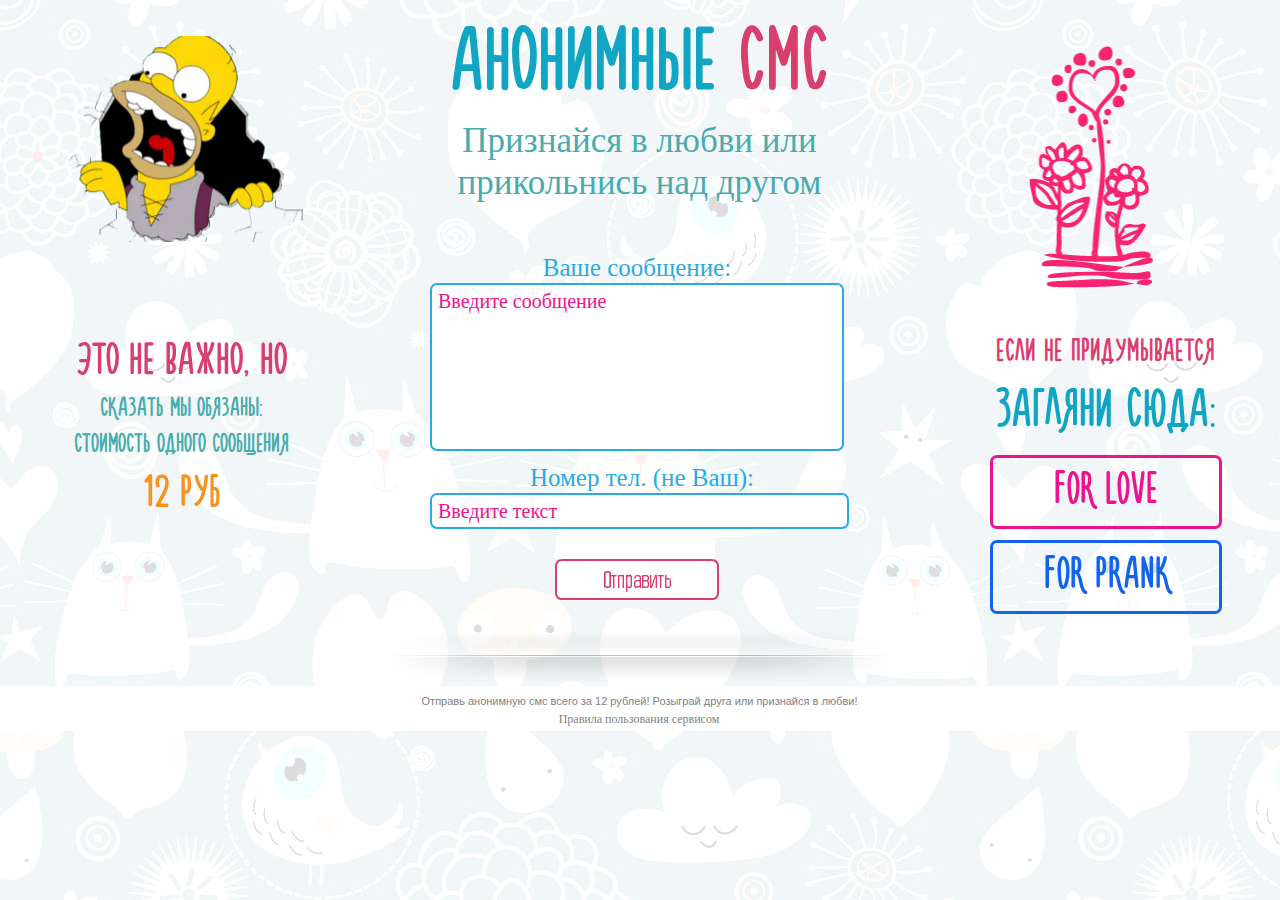
==== commit ef22c612: "12v" ====
--- a/index.html
+++ b/index.html
@@ -11,7 +11,7 @@
   
   <meta http-equiv="Content-type" content="text/html;charset=UTF-8"/>
   <meta name="generator" content="2015.0.2.310"/>
-  <title>Анонимные смс за 15 рублей!</title>
+  <title>Анонимные смс за 12 рублей!</title>
   <!-- CSS -->
   <link rel="stylesheet" type="text/css" href="css/site_global.css?4052507572"/>
   <link rel="shortcut icon" href="/favicon.ico" type="image/x-icon">
@@ -41,7 +41,7 @@
      <p id="u282-2">ЭТО НЕ ВАЖНО, НО</p>
      <p id="u282-4">СКАЗАТЬ МЫ ОБЯЗАНЫ:</p>
      <p id="u282-6">СТОИМОСТЬ ОДНОГО СООБЩЕНИЯ</p>
-     <p id="u282-8">15 РУБ</p>
+     <p id="u282-8">12 РУБ</p>
     </div>
     <!-- /m_editable -->
    </div>
@@ -127,7 +127,7 @@
         <div class="clearfix grpelem" id="u366"><!-- column -->
          <!-- m_editable region-id="editable-static-tag-U363" template="index.html" data-type="html" data-ice-options="disableImageResize,link" -->
          <div class="clearfix colelem" id="u363-4" data-muse-uid="U363" data-muse-type="txt_frame"><!-- content -->
-          <p>Отправь анонимную смс всего за 15 рублей! Розыграй друга или признайся в любви!</p>
+          <p>Отправь анонимную смс всего за 12 рублей! Розыграй друга или признайся в любви!</p>
          </div>
          <!-- /m_editable -->
          <div class="PamphletWidget clearfix widget_invisible colelem" id="pamphletu337"><!-- none box -->
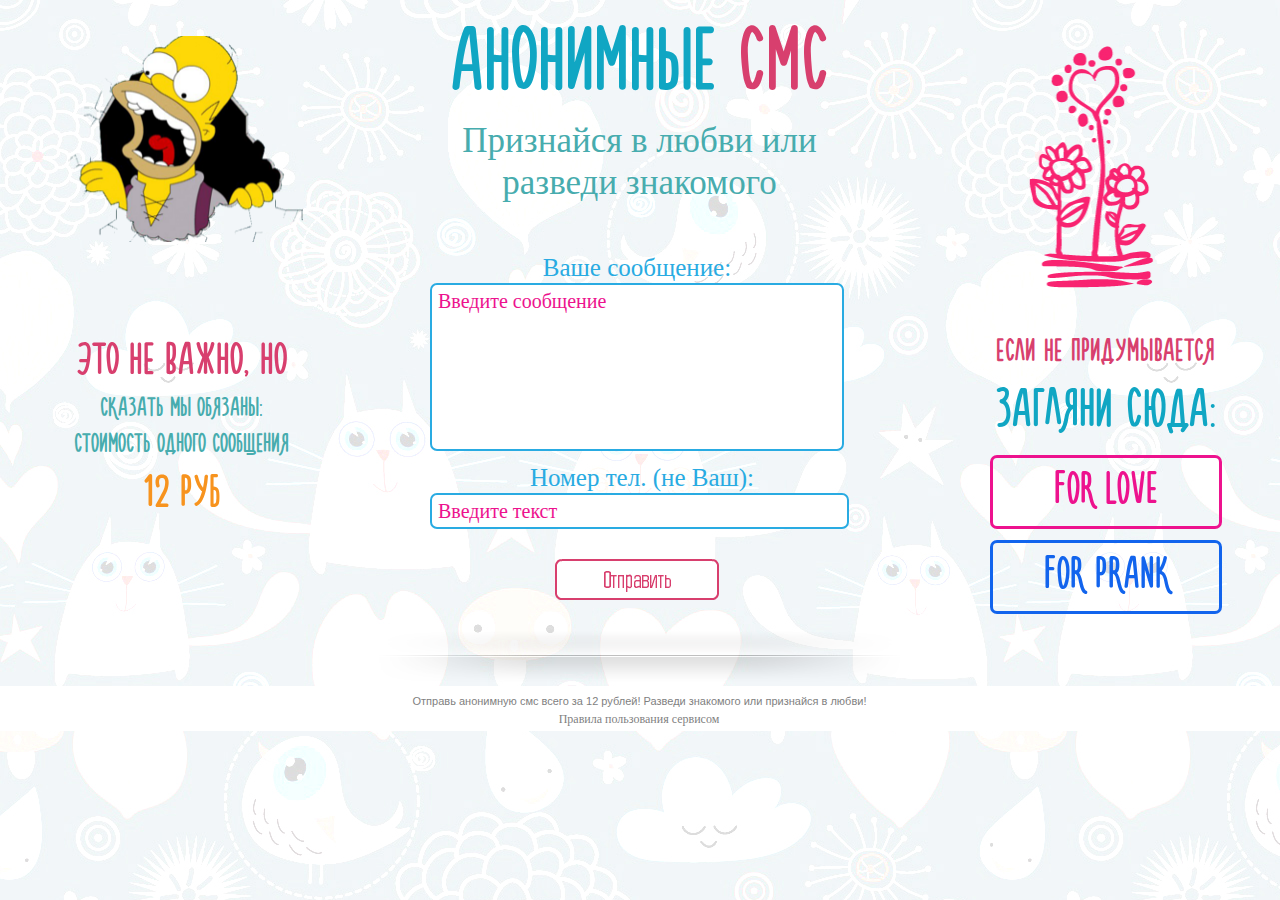
==== commit 54df423c: "кф" ====
--- a/index.html
+++ b/index.html
@@ -53,7 +53,7 @@
     <!-- /m_editable -->
     <!-- m_editable region-id="editable-static-tag-U173" template="index.html" data-type="html" data-ice-options="disableImageResize,link" -->
     <div class="clearfix colelem" id="u173-4" data-muse-uid="U173" data-muse-type="txt_frame"><!-- content -->
-     <h2>Признайся в любви или прикольнись над другом</h2>
+     <h2>Признайся в любви или разведи знакомого</h2>
     </div>
     <!-- /m_editable -->
 		<form class="form-grp clearfix colelem" id="widgetu180" method="" enctype="multipart/form-data" ><!-- none box -->
@@ -127,7 +127,7 @@
         <div class="clearfix grpelem" id="u366"><!-- column -->
          <!-- m_editable region-id="editable-static-tag-U363" template="index.html" data-type="html" data-ice-options="disableImageResize,link" -->
          <div class="clearfix colelem" id="u363-4" data-muse-uid="U363" data-muse-type="txt_frame"><!-- content -->
-          <p>Отправь анонимную смс всего за 12 рублей! Розыграй друга или признайся в любви!</p>
+          <p>Отправь анонимную смс всего за 12 рублей! Разведи знакомого или признайся в любви!</p>
          </div>
          <!-- /m_editable -->
          <div class="PamphletWidget clearfix widget_invisible colelem" id="pamphletu337"><!-- none box -->
